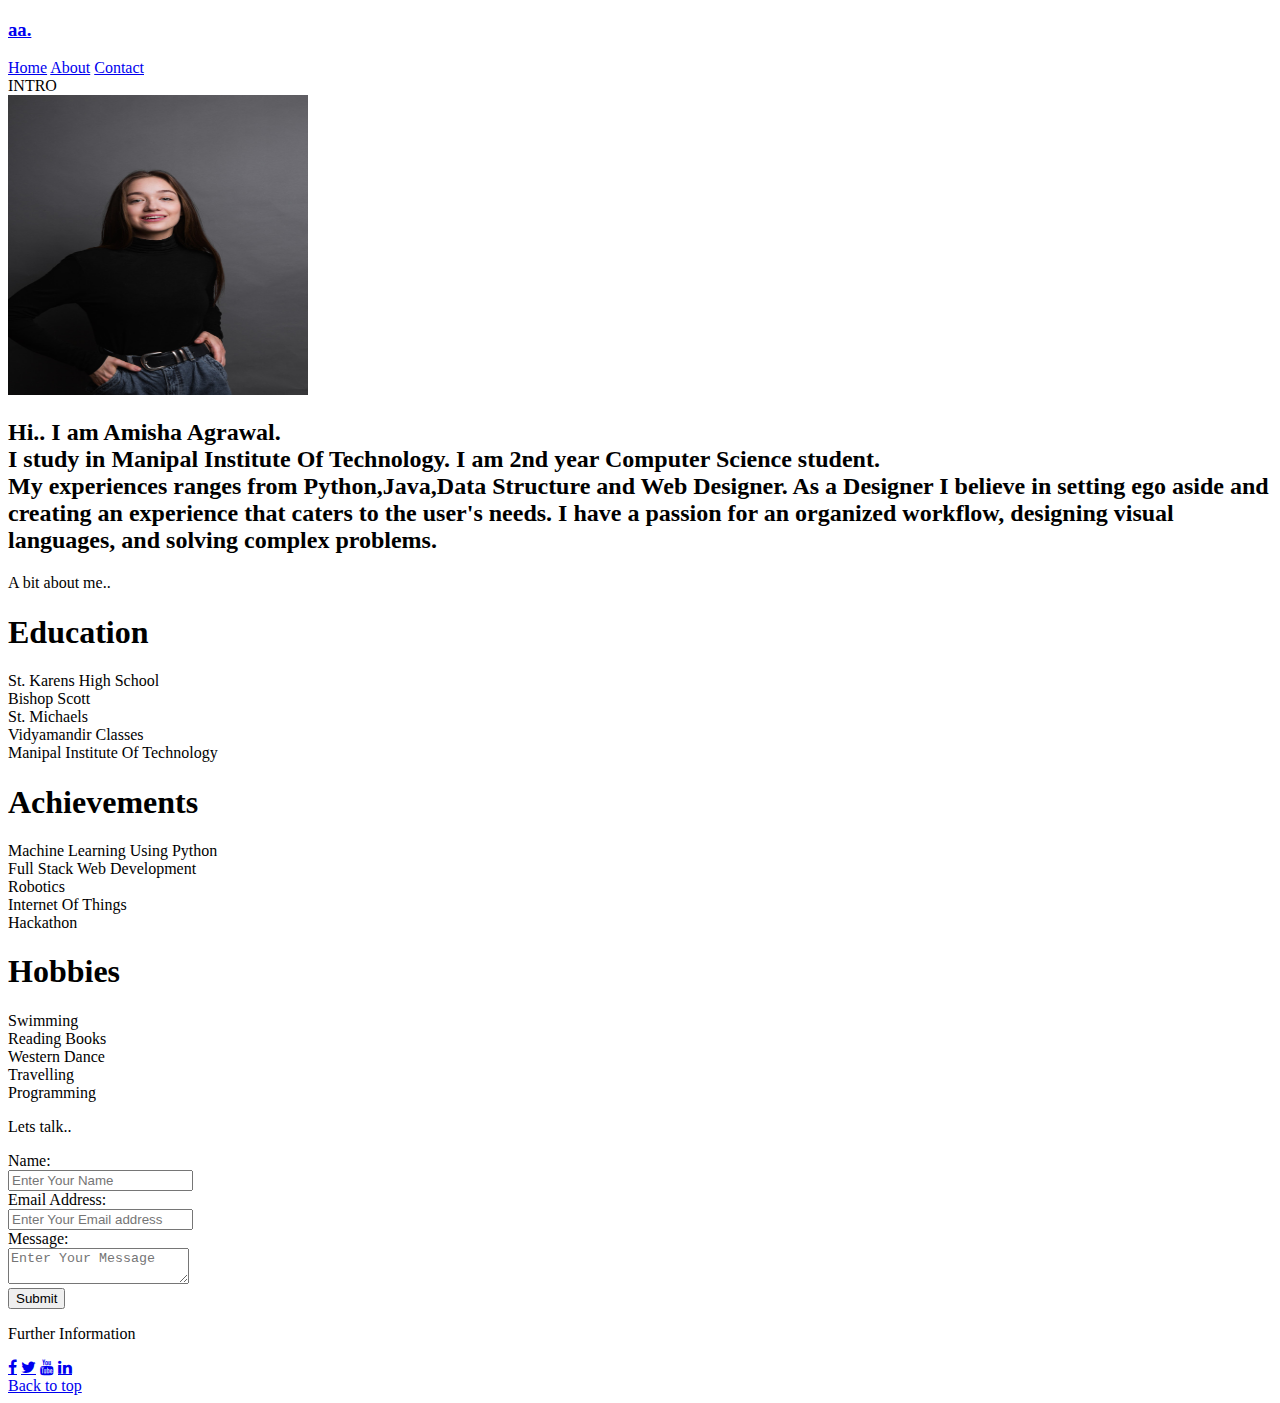
==== index.html @ 806366b2 "Add files via upload" ====
<!DOCTYPE html>
<html>
    <head>
        <meta name="viewport" content="width=device-width,initial-scale=1.0" charset="utf-8">
        <a name="top"></a>
        <link rel="stylesheet" href="C:\Users\Dell\Documents\vs\index.css" type="text/css" media="screen">
        <link rel="stylesheet" href="https://cdnjs.cloudflare.com/ajax/libs/font-awesome/4.7.0/css/font-awesome.min.css">
        <title>
            Portfolio
        </title>
    </head>
    <body>
        <a href="#top" class="logo-block">
        <div class="logo">
                <h3 id="aa" class="heading3">aa.</h3>
            </a>
        </div>
        <div class="navbar">
           <nav class="topnav">
                <a class="active" href="#top">Home</a>
                <a class="active" href="#about">About</a>
                <a class="active" href="#contact">Contact</a>
            </nav>
        </div>
        <div class="container">
            <div class="hero">
                <div class="text">INTRO</div>
                <img src="pic.jpg" alt="my pic" width="300px" height="300px">
                <h2>Hi.. I am Amisha Agrawal.<br>
                    I study in Manipal Institute Of Technology.
                    I am 2nd year Computer Science student.<br>
                    My experiences ranges from Python,Java,Data Structure and Web Designer.
                    As a Designer I believe in setting ego aside and creating an experience that caters to the user's needs. I have a passion for an organized workflow, designing visual languages, and solving complex problems.
                </h2>
            </div>
        </div>

        <a name="about"></a>
        <p class="topic">A bit about me..</p>
        <div class="about">
            <div class="first">
                <h1>Education</h1>
                <p class="contents">St. Karens High School<br>
                Bishop Scott <br>
                St. Michaels <br>
                Vidyamandir Classes<br>
                Manipal Institute Of Technology<br></p>
            </div>
            <div class="second">
                <h1>Achievements</h1>
                <p class="contents">
                    Machine Learning Using Python<br>
                    Full Stack Web Development<br>
                    Robotics<br>
                    Internet Of Things<br>
                    Hackathon<br>
                </p>
            </div>
            <div class="third">
                <h1>Hobbies</h1>
                <p class="contents">
                    Swimming<br>
                    Reading Books<br>
                    Western Dance<br>
                    Travelling<br>
                    Programming<br>
                </p>
            </div>
        </div>

        <a name="contact"></a>
        <div class="contact">
            <p class="title">Lets talk..</p>
            <div class="container">
                <form name="fill" method="GET">
                    <label for="name">Name:</label><br>
                    <input class="form-input" type="text" id="name" name="name" placeholder="Enter Your Name" maxlength="250" required><br>
                    <label for="email">Email Address:</label><br>
                    <input class="form-input" type="email" id="email" name="email" placeholder="Enter Your Email address" maxlength="250" required><br>
                    <label for="message">Message:</label><br>
                    <textarea class="form-input form-message" id="message" name="message" placeholder="Enter Your Message" maxlength="5000" required></textarea><br>
                    <input class="form-submit" type="submit" value="Submit">
                </form>
            </div>
        </div>

        <footer>
            <p class="foot">Further Information</p>
            <a href="#" class="fa fa-facebook"></a>
            <a href="#" class="fa fa-twitter"></a>
            <a href="#" class="fa fa-youtube"></a>
            <a href="#" class="fa fa-linkedin"></a>
            <div class="back">
                <a class="top" href="#top">Back to top</a>
            </div>
        </footer>
    </body>
</html>
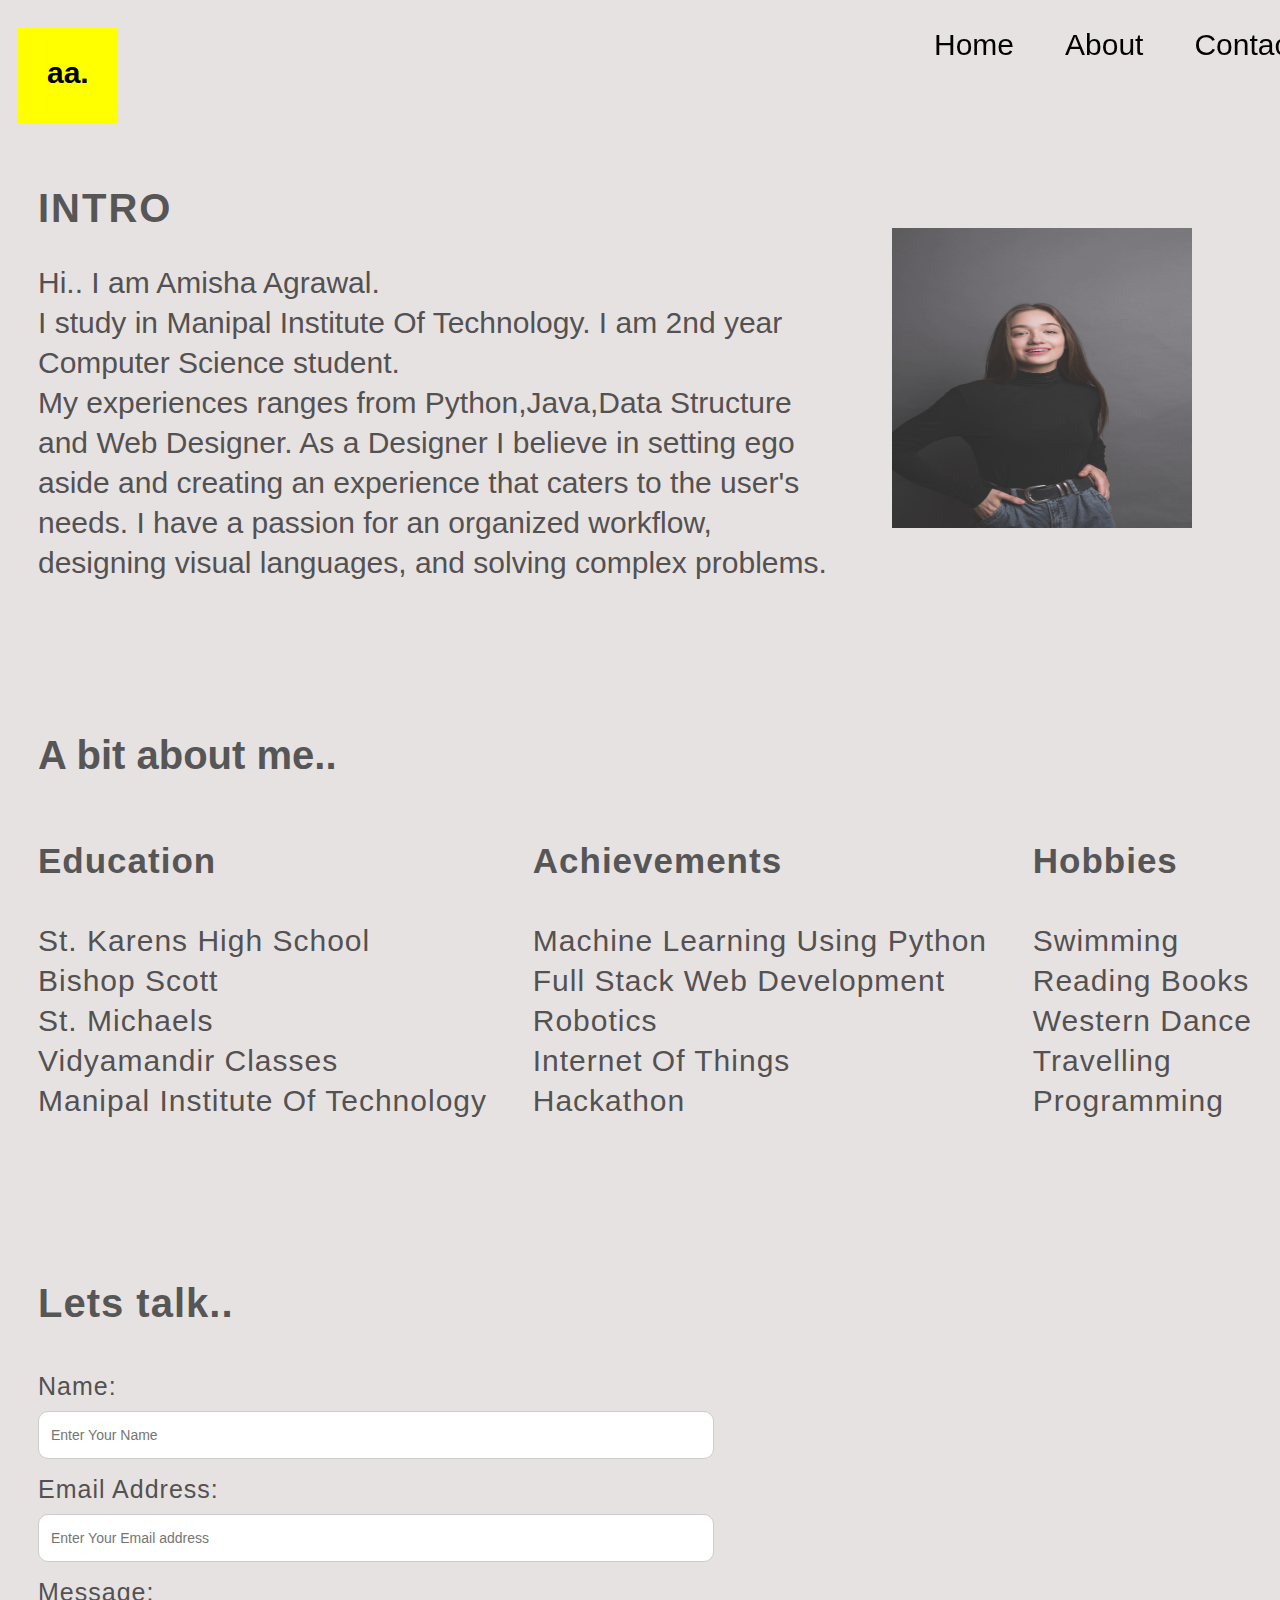
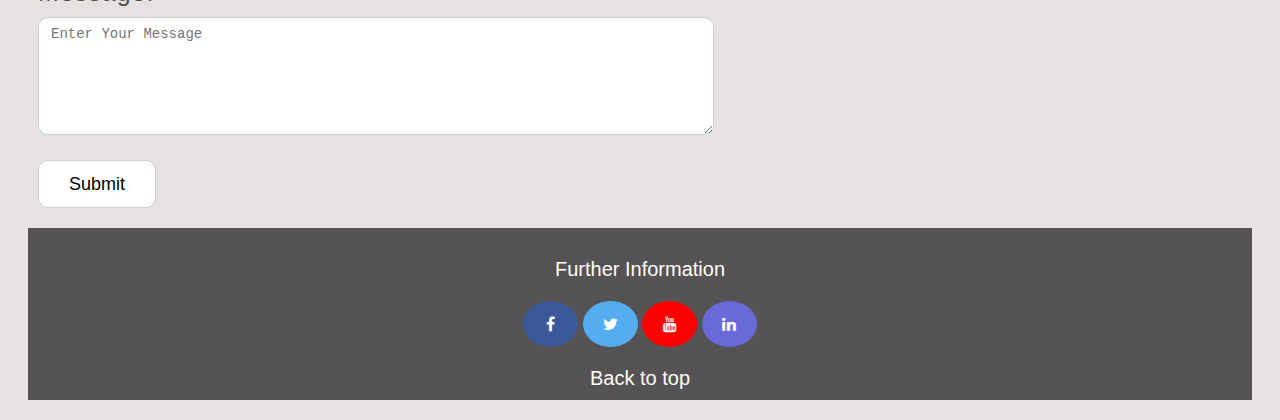
==== commit 74f761e8: "Update index.html" ====
--- a/index.html
+++ b/index.html
@@ -3,7 +3,7 @@
     <head>
         <meta name="viewport" content="width=device-width,initial-scale=1.0" charset="utf-8">
         <a name="top"></a>
-        <link rel="stylesheet" href="C:\Users\Dell\Documents\vs\index.css" type="text/css" media="screen">
+        <link rel="stylesheet" href="index.css" type="text/css" media="screen">
         <link rel="stylesheet" href="https://cdnjs.cloudflare.com/ajax/libs/font-awesome/4.7.0/css/font-awesome.min.css">
         <title>
             Portfolio
@@ -95,4 +95,4 @@
             </div>
         </footer>
     </body>
-</html>+</html>
--- a/index.css
+++ b/index.css
@@ -0,0 +1,304 @@
+body{
+    display: block;
+    background-color: rgb(231, 226, 226);
+    font-family: sans-serif;
+}
+div{
+    display:block;
+}
+.logo {
+    position: fixed;
+    text-align: center;
+    height: 220px;
+    width: 100px;
+    padding: 10px;
+    padding-top: 20px;
+}
+.logo a{
+    text-decoration: none;
+}
+.logo a:hover{
+    background-color:black;
+    color: yellow;
+}
+.logo-block{
+    display: flex;
+    margin:auto;
+    align-items: flex-start;
+    background-color:yellow;
+    color: black;
+    cursor: pointer;
+    transition: background-color 250ms cubic-bezier(.55, .085, .68, .53), color 250ms cubic-bezier(.55, .085, .68, .53);
+    transition-property: background-color, color;
+    transition-duration: 250ms, 250ms;
+    transition-timing-function: cubic-bezier(0.55, 0.085, 0.68, 0.53), cubic-bezier(0.55, 0.085, 0.68, 0.53);
+    transition-delay: 0s, 0s;
+}
+h3#aa{
+    margin-top: 25px;
+    margin-left: 29px;
+    font-size: 30px;
+    line-height: 40px;
+    font-weight: 600;
+}
+.navbar{
+    margin: auto;
+    position: fixed;
+    padding-left: 900px;
+}
+.topnav{
+    display: flex;
+    justify-content: flex-end;
+    flex-direction: row;
+    overflow: hidden;
+}
+.topnav a{
+    text-decoration: none;
+    float: right;
+    color:black;
+    align-items: center;
+    text-align: center;
+    padding: 24px 26px;
+    padding-right: 25px;
+    font-size: 30px;
+    margin-top: 10px;
+    padding-bottom: 10px;
+    padding-top: 10px;
+}
+.topnav a:hover{
+    background-color:yellow;
+    color: rgb(85, 85, 85);
+}
+.hero{
+    padding-top: 180px;
+    padding-left: 30px;
+    display: block;
+}
+.text{
+    letter-spacing: 2px;
+    font-size: 40px;
+    font-weight: 600;
+    color: rgb(87, 86, 86);
+
+}
+img{
+
+    padding-left: 80px;
+    float: right;
+    padding-right: 80px;
+    opacity: 0.8;
+}
+h2{
+    padding-top: 10px;
+    color: rgb(83, 81, 81);
+    font-weight: 300;
+    line-height: 40px;
+    font-size: 30px;
+    
+}
+.topic{
+    color: rgb(87, 86, 86);
+    font-size: 40px;
+    font-weight: 600;
+    padding-left: 30px;
+    padding-top: 110px;
+}
+.about{
+    display: flex;
+    flex-direction: row;
+    padding-left: 30px;
+    padding-right: 20px;
+    letter-spacing: 1px;
+    justify-content: space-between;
+    color: rgb(87, 86, 86);
+}
+h1{
+    font-size: 35px;
+}
+.contents{
+    padding-top: 10px;
+    color: rgb(83, 81, 81);
+    font-weight: 300;
+    line-height: 40px;
+    font-size: 30px;
+}
+.contact{
+    padding-top: 10px;
+    padding-left: 30px;
+    letter-spacing: 1px;
+}
+.title{
+    color: rgb(87, 86, 86);
+    font-size: 40px;
+    font-weight: 600;
+    padding-top: 80px;
+}
+.container{
+    font-size: 25px;
+    font-weight: 300;
+    line-height: 40px;
+    color: rgb(83, 81, 81);
+
+}
+.form-input{
+    margin-top: 5px;
+    max-width: 650px;
+    border-width: 1px;
+    border-radius: 10px;
+    height: 30px;
+    width: 80%;
+    padding:8px 12px;
+    margin-bottom: 10px;
+    font-size: 14px;
+    vertical-align: middle;
+    border: 1px solid #ccc;
+}
+.form-input.form-message{
+    min-height: 100px;
+}
+.form-submit{
+    min-height: 48px;
+    min-width: 118px;
+    margin-top: 15px;
+    border-radius: 10px;
+    color: black;
+    background-color: white;
+    font-size: 18px;
+    text-align: center;
+    border: 1px solid #ccc;
+}
+.form-submit:hover{
+    background-color: yellow;
+    color: black;
+    font-weight:600;
+    cursor: pointer;
+    transition: background-color 250ms cubic-bezier(.55, .085, .68, .53), color 250ms cubic-bezier(.55, .085, .68, .53);
+    transition-property: background-color, color;
+    transition-duration: 250ms, 250ms;
+    transition-timing-function: cubic-bezier(0.55, 0.085, 0.68, 0.53), cubic-bezier(0.55, 0.085, 0.68, 0.53);
+    transition-delay: 0s, 0s;
+}
+footer{
+    text-align: center;
+    background-color: rgb(85, 83, 83);
+    color: white;
+    padding:10px;
+    margin: 20px;
+}
+.fa{
+    padding: 15px;
+    font-size: 20px;
+    width: 25px;
+    text-decoration:none;
+    text-align: center;
+    border-radius: 50%;
+}
+.fa:hover{
+    opacity: 0.7;
+}
+.fa-facebook{
+    background: #3B5998;
+    color: white;
+}
+.fa-twitter{
+    background: #55ACEE;
+    color: white;
+}
+.fa-youtube{
+    background: red;
+    color: white;
+}
+.fa-linkedin{
+    background: rgb(105, 105, 218);
+    color: white;
+}
+.foot{
+    font-size: 20px;
+}
+.back{
+    padding-top: 20px;
+    text-align: center;
+}
+.top{
+    text-decoration: none;
+    color:white;
+    font-size: 20px;
+    text-align: center;
+}
+.back a:hover{
+    color:yellow;
+}
+@media only screen and (max-width:500px)
+{
+    img{
+        width:160px;
+        height: 180px;
+    }
+    body{
+        background-color:white;
+        padding-left: 10px;
+    }
+    .logo{
+        height: 110px;
+        width: 80px;
+    }
+    .logo a:hover{
+        background-color:black;
+        color: yellow;
+    }
+    .logo-block{
+        display: flex;
+        margin:auto;
+        align-items: flex-start;
+        background-color:yellow;
+        color: black;
+        cursor: pointer;
+        transition: background-color 250ms cubic-bezier(.55, .085, .68, .53), color 250ms cubic-bezier(.55, .085, .68, .53);
+        transition-property: background-color, color;
+        transition-duration: 250ms, 250ms;
+        transition-timing-function: cubic-bezier(0.55, 0.085, 0.68, 0.53), cubic-bezier(0.55, 0.085, 0.68, 0.53);
+        transition-delay: 0s, 0s;
+    }
+
+    h3#aa{
+        font-size: 25px;
+    }
+    h2{
+        font-size: 25px;
+    }
+    .hero{
+        padding-left: 20px;
+    }
+    .text{
+        font-size: 30px;
+    }
+    .topic{
+        font-size: 30px;
+        padding-left: 20px;
+    }
+    h1{
+        font-size: 25px;
+    }
+    .contents{
+        font-size: 22px;
+    }
+    .about{
+        display: flex;
+        flex-direction: row;
+        padding-left: 20px;
+        padding-right: 5px;
+        letter-spacing: 1px;
+        justify-content: space-between;
+        color: rgb(87, 86, 86);
+        flex-wrap: wrap;
+    }
+    .title{
+        font-size: 30px;
+    }
+    .container{
+        font-size: 25px;
+    }
+    .contact{
+        padding-left: 20px;
+    }
+}
